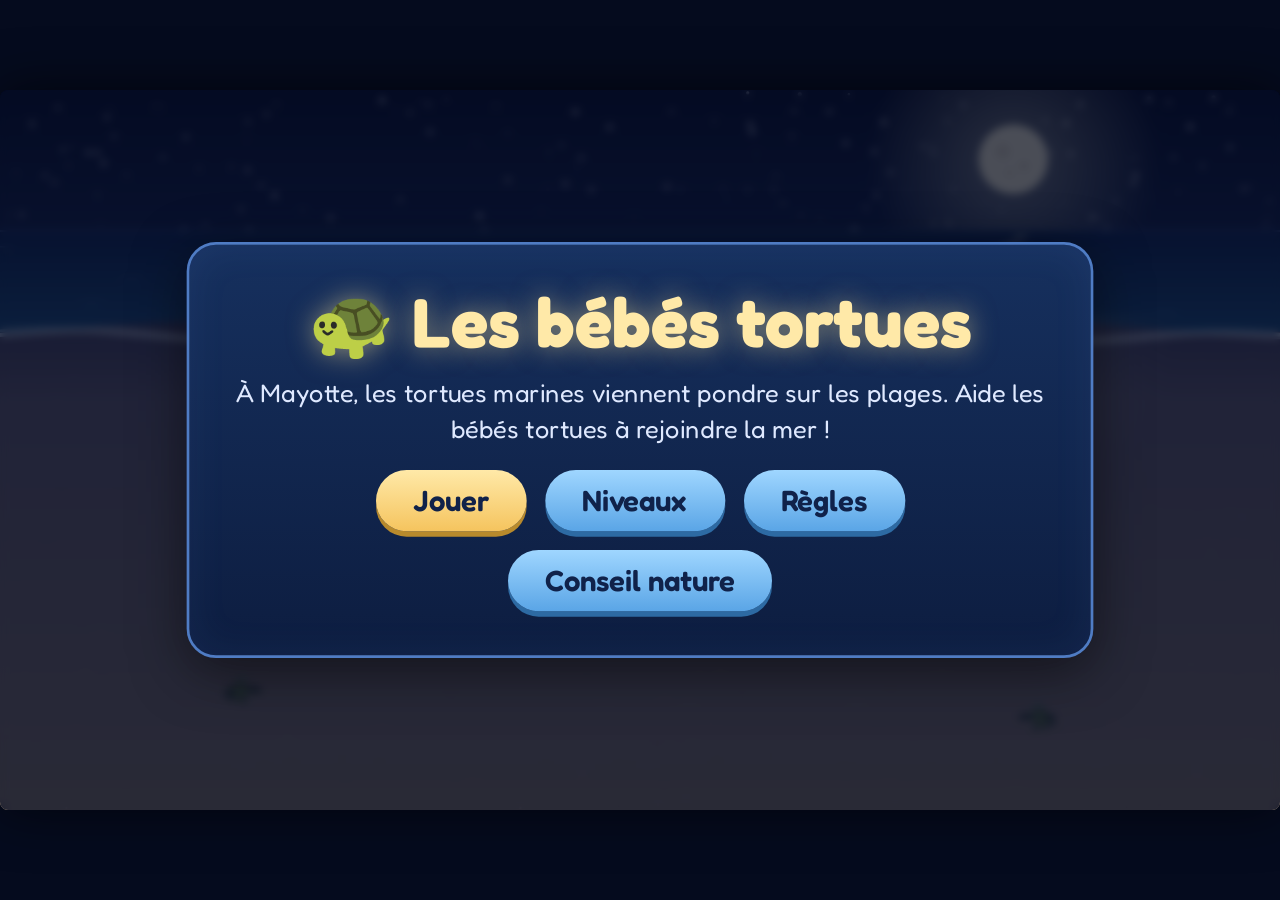
==== jeux/games/bebes-tortues/index.html @ 5a9d1054 "4 nouveaux jeux de Mayotte : maki sauteur, bebes tortues, djarifa, ylang-ylang Co-Authored-By: Claud" ====
<!DOCTYPE html>
<html lang="fr">
<head>
<meta charset="UTF-8">
<meta name="viewport" content="width=device-width, initial-scale=1, maximum-scale=1, user-scalable=no">
<title>Les bébés tortues</title>
<link rel="preconnect" href="https://fonts.googleapis.com">
<link rel="preconnect" href="https://fonts.gstatic.com" crossorigin>
<link href="https://fonts.googleapis.com/css2?family=Fredoka:wght@400;500;600;700&display=swap" rel="stylesheet">
<style>
  * { box-sizing: border-box; margin: 0; padding: 0; }
  html, body { width: 100%; height: 100%; overflow: hidden; background: #050b1e; font-family: 'Fredoka', sans-serif; color: #fff;
    touch-action: none; user-select: none; -webkit-user-select: none; -webkit-tap-highlight-color: transparent; }
  /* La scène fait toujours 960x540 "virtuels", on la met à l'échelle avec transform */
  #stage { position: absolute; left: 50%; top: 50%; width: 960px; height: 540px; transform-origin: 0 0; overflow: hidden;
    border-radius: 6px; box-shadow: 0 0 40px rgba(0,0,0,.6); }
  canvas { position: absolute; left: 0; top: 0; width: 960px; height: 540px; display: block; cursor: crosshair; }
  .overlay { position: absolute; inset: 0; display: none; align-items: center; justify-content: center;
    background: rgba(5,12,35,.72); backdrop-filter: blur(3px); z-index: 10; }
  .overlay.show { display: flex; }
  .panel { background: linear-gradient(180deg, #16305e, #0d1d40); border: 2px solid #4f7cc4; border-radius: 22px; padding: 26px 34px;
    max-width: 680px; text-align: center; box-shadow: 0 10px 40px rgba(0,0,0,.5), inset 0 0 30px rgba(120,170,255,.08); }
  h1 { font-size: 52px; font-weight: 700; color: #ffe9a8; text-shadow: 0 0 20px rgba(255,230,150,.5); margin-bottom: 6px; }
  h2 { font-size: 34px; font-weight: 600; color: #ffe9a8; margin-bottom: 12px; }
  p { font-size: 19px; line-height: 1.4; margin: 8px 0; color: #dfe9ff; }
  .btn { font-family: inherit; font-size: 22px; font-weight: 600; color: #10224a; background: linear-gradient(180deg, #ffe9a8, #f5c45e);
    border: none; border-radius: 40px; padding: 10px 28px; margin: 7px; cursor: pointer; box-shadow: 0 4px 0 #b88a2c; transition: transform .1s; }
  .btn:hover { transform: translateY(-2px); }
  .btn:active { transform: translateY(2px); box-shadow: 0 2px 0 #b88a2c; }
  .btn.sec { background: linear-gradient(180deg, #9fd6ff, #5aa5e6); box-shadow: 0 4px 0 #2d6aa3; }
  .row { display: flex; flex-wrap: wrap; justify-content: center; margin-top: 10px; }
  .grid { display: grid; grid-template-columns: repeat(3, 150px); gap: 14px; justify-content: center; margin: 14px 0; }
  .lvl { font-family: inherit; background: #23467f; border: 2px solid #5f8fd8; border-radius: 16px; color: #fff; padding: 12px 6px; cursor: pointer; font-size: 18px; }
  .lvl b { display: block; font-size: 30px; color: #ffe9a8; }
  .lvl .st { font-size: 20px; color: #ffd34d; letter-spacing: 2px; }
  .lvl.locked { opacity: .45; cursor: not-allowed; }
  ul.rules { text-align: left; font-size: 18px; line-height: 1.45; margin: 8px 0 8px 20px; color: #dfe9ff; }
  .stars { font-size: 52px; color: #ffd34d; letter-spacing: 8px; text-shadow: 0 0 14px rgba(255,210,80,.6); }
  .stars .off { color: #3b4c72; text-shadow: none; }
  #hudBtns { position: absolute; right: 10px; top: 8px; z-index: 5; display: none; }
  #hudBtns button { font-family: inherit; font-size: 20px; width: 42px; height: 42px; border-radius: 50%; border: 2px solid #6d95d6;
    background: rgba(15,30,65,.75); color: #fff; cursor: pointer; margin-left: 6px; }
  .tip { background: rgba(255,233,168,.12); border: 1px dashed #ffe9a8; border-radius: 14px; padding: 10px 14px; margin-top: 12px; }
</style>
</head>
<body>
<div id="stage">
  <canvas id="game"></canvas>
  <div id="hudBtns"><button id="bMute" title="Son (M)">🔊</button><button id="bPause" title="Pause (Échap)">⏸</button></div>

  <!-- Menu principal -->
  <div class="overlay show" id="ovMenu"><div class="panel">
    <h1>🐢 Les bébés tortues</h1>
    <p>À Mayotte, les tortues marines viennent pondre sur les plages. Aide les bébés tortues à rejoindre la mer !</p>
    <div class="row">
      <button class="btn" id="mPlay">Jouer</button>
      <button class="btn sec" id="mLevels">Niveaux</button>
      <button class="btn sec" id="mRules">Règles</button>
      <button class="btn sec" id="mTip">Conseil nature</button>
    </div>
  </div></div>

  <!-- Choix des niveaux -->
  <div class="overlay" id="ovLevels"><div class="panel">
    <h2>Niveaux</h2>
    <div class="grid" id="lvlGrid"></div>
    <button class="btn sec" data-back>Retour</button>
  </div></div>

  <!-- Règles -->
  <div class="overlay" id="ovRules"><div class="panel">
    <h2>Règles</h2>
    <ul class="rules">
      <li>La nuit, les bébés tortues sortent du sable et filent vers la mer éclairée par la lune.</li>
      <li>🦀 <b>Touche les crabes</b> et 🐦 <b>les oiseaux</b> (ou leur ombre) pour les faire fuir.</li>
      <li>💡 <b>Éteins les lampadaires</b> : la lumière perd les bébés tortues !</li>
      <li>🪵 <b>Touche les bois flottés</b> pour les rouler hors du chemin.</li>
      <li>🕳️ <b>Touche un trou</b> pour le reboucher et libérer les tortues coincées.</li>
      <li>🔦 <b>Maintiens appuyé</b> ailleurs : ta lueur guide les tortues égarées.</li>
      <li>Sauve assez de bébés pour réussir. Plus tu en sauves, plus tu gagnes d'étoiles ⭐.</li>
    </ul>
    <p style="font-size:16px">Clavier : Échap / P = pause, M = son.</p>
    <button class="btn sec" data-back>Retour</button>
  </div></div>

  <!-- Conseil nature -->
  <div class="overlay" id="ovTip"><div class="panel">
    <h2>🌙 Conseil nature</h2>
    <p style="font-size:22px">Sur la plage la nuit : pas de lumière, on garde ses distances avec les tortues.</p>
    <p>Les lumières artificielles peuvent désorienter les bébés tortues qui cherchent la mer.</p>
    <button class="btn sec" data-back>Retour</button>
  </div></div>

  <!-- Pause -->
  <div class="overlay" id="ovPause"><div class="panel">
    <h2>Pause</h2>
    <div class="row">
      <button class="btn" id="pResume">Reprendre</button>
      <button class="btn sec" id="pRestart">Recommencer</button>
      <button class="btn sec" id="pMenu">Menu</button>
    </div>
  </div></div>

  <!-- Fin de niveau -->
  <div class="overlay" id="ovResult"><div class="panel">
    <h2 id="rTitle">Bravo !</h2>
    <div class="stars" id="rStars"></div>
    <p id="rText"></p>
    <div class="tip"><p style="margin:0">🌙 Sur la plage la nuit : pas de lumière, on garde ses distances avec les tortues.</p></div>
    <div class="row">
      <button class="btn" id="rNext">Niveau suivant</button>
      <button class="btn sec" id="rRetry">Rejouer</button>
      <button class="btn sec" id="rMenu">Menu</button>
    </div>
  </div></div>
</div>

<script>
// =====================================================================
//  LES BÉBÉS TORTUES — jeu en un seul fichier
//  Monde virtuel : 960 x 540. La mer est en haut, la plage en bas.
// =====================================================================
const W = 960, H = 540;
const SEA_BASE = 175;      // ligne du rivage (y) par défaut
const ROAD_Y = 522;        // la route en bas de l'écran

// ---------- Les 6 niveaux ----------
// nests : nids {x, y, waves:[temps d'éclosion], per: bébés par vague}
// goal : % minimum à sauver ; s2/s3 : % pour 2 et 3 étoiles
const LEVELS = [
  { name: "Première nuit", goal: 85, s2: 92, s3: 100,
    nests: [{x: 380, y: 430, waves: [1], per: 6}, {x: 580, y: 440, waves: [6], per: 6}],
    crabEvery: 3.5, birdEvery: 0, logs: [], holes: [], lights: [], relight: 0, tide: 0 },
  { name: "Bois flotté", goal: 85, s2: 92, s3: 100,
    nests: [{x: 300, y: 440, waves: [1, 12], per: 5}, {x: 660, y: 430, waves: [5], per: 6}],
    crabEvery: 6, birdEvery: 0, logs: [{x: 310, y: 300, r: 34}, {x: 640, y: 280, r: 34}], holes: [], lights: [], relight: 0, tide: 0 },
  { name: "Les oiseaux", goal: 60, s2: 80, s3: 95,
    nests: [{x: 240, y: 445, waves: [1, 11], per: 5}, {x: 480, y: 455, waves: [4], per: 7}, {x: 720, y: 440, waves: [8], per: 5}],
    crabEvery: 6, birdEvery: 8, logs: [{x: 480, y: 300, r: 32}], holes: [{x: 250, y: 320}, {x: 720, y: 330}], lights: [], relight: 0, tide: 0 },
  { name: "La route éclairée", goal: 60, s2: 80, s3: 95,
    nests: [{x: 260, y: 420, waves: [2, 13], per: 6}, {x: 640, y: 425, waves: [5, 16], per: 6}],
    crabEvery: 6, birdEvery: 10, logs: [{x: 450, y: 290, r: 32}], holes: [{x: 640, y: 310}],
    lights: [{x: 160}, {x: 480}, {x: 800}], relight: 0, tide: 0 },
  { name: "Nuit agitée", goal: 65, s2: 80, s3: 95,
    nests: [{x: 200, y: 440, waves: [1, 12], per: 5}, {x: 470, y: 430, waves: [4, 16], per: 6}, {x: 760, y: 440, waves: [8, 19], per: 5}],
    crabEvery: 4.2, birdEvery: 7, logs: [{x: 320, y: 300, r: 32}, {x: 640, y: 290, r: 34}], holes: [{x: 200, y: 320}, {x: 480, y: 340}, {x: 780, y: 310}],
    lights: [{x: 120}, {x: 480}, {x: 840}], relight: 9, tide: 0 },
  { name: "Grande marée", goal: 70, s2: 85, s3: 97,
    nests: [{x: 170, y: 445, waves: [1, 13], per: 6}, {x: 400, y: 435, waves: [4, 17], per: 6}, {x: 620, y: 445, waves: [7, 20], per: 6}, {x: 820, y: 430, waves: [10], per: 6}],
    crabEvery: 3.6, birdEvery: 6, logs: [{x: 280, y: 300, r: 32}, {x: 520, y: 285, r: 34}, {x: 760, y: 300, r: 32}],
    holes: [{x: 170, y: 330}, {x: 400, y: 320}, {x: 640, y: 335}, {x: 860, y: 320}],
    lights: [{x: 100}, {x: 360}, {x: 600}, {x: 860}], relight: 7, tide: 28 }
];

// ---------- Sauvegarde (localStorage) ----------
const SAVE_KEY = "tortues-mer-v1";
let save = { unlocked: 1, levels: {}, muted: false };
function loadSave() {
  try {
    const raw = localStorage.getItem(SAVE_KEY);
    if (raw) { const s = JSON.parse(raw); save = Object.assign(save, s); if (!save.levels) save.levels = {}; }
  } catch (e) { /* stockage indisponible : tant pis */ }
}
function writeSave() { try { localStorage.setItem(SAVE_KEY, JSON.stringify(save)); } catch (e) {} }
loadSave();

// ---------- Canvas et mise à l'échelle ----------
const stage = document.getElementById("stage");
const canvas = document.getElementById("game");
const ctx = canvas.getContext("2d");
let S = 1, DPR = 1;
function resize() {
  DPR = Math.min(window.devicePixelRatio || 1, 2);
  S = Math.min(window.innerWidth / W, window.innerHeight / H);
  stage.style.transform = `scale(${S}) translate(-50%, -50%)`;
  stage.style.transform = "none";
  stage.style.left = ((window.innerWidth - W * S) / 2) + "px";
  stage.style.top = ((window.innerHeight - H * S) / 2) + "px";
  stage.style.transform = `scale(${S})`;
  canvas.width = Math.round(W * S * DPR);
  canvas.height = Math.round(H * S * DPR);
  ctx.setTransform(S * DPR, 0, 0, S * DPR, 0, 0);
}
window.addEventListener("resize", resize);
resize();

// ---------- Petits outils ----------
const rand = (a, b) => a + Math.random() * (b - a);
const dist = (a, b, c, d) => Math.hypot(a - c, b - d);
const clamp = (v, a, b) => Math.max(a, Math.min(b, v));

// Décor fixe : étoiles et grains de sable (calculés une seule fois)
const STARS = [];
for (let i = 0; i < 140; i++) STARS.push({ x: rand(0, W), y: rand(0, 105), r: rand(0.5, 1.8), p: rand(0, 6.28) });
const GRAINS = [];
for (let i = 0; i < 420; i++) GRAINS.push({ x: rand(0, W), y: rand(SEA_BASE - 10, H), r: rand(0.6, 1.6), c: Math.random() < 0.5 ? "rgba(255,240,210,.18)" : "rgba(60,50,40,.22)" });

// ---------- Son (WebAudio, tout est synthétisé) ----------
let AC = null, master = null, waveGain = null;
function initAudio() {
  if (AC) { if (AC.state === "suspended") AC.resume(); return; }
  try {
    AC = new (window.AudioContext || window.webkitAudioContext)();
    master = AC.createGain(); master.gain.value = save.muted ? 0 : 0.6; master.connect(AC.destination);
    // Bruit des vagues : bruit blanc filtré, volume qui ondule
    const buf = AC.createBuffer(1, AC.sampleRate * 2, AC.sampleRate);
    const d = buf.getChannelData(0);
    for (let i = 0; i < d.length; i++) d[i] = Math.random() * 2 - 1;
    const src = AC.createBufferSource(); src.buffer = buf; src.loop = true;
    const lp = AC.createBiquadFilter(); lp.type = "lowpass"; lp.frequency.value = 500;
    waveGain = AC.createGain(); waveGain.gain.value = 0.05;
    src.connect(lp); lp.connect(waveGain); waveGain.connect(master); src.start();
  } catch (e) { AC = null; }
}
function tone(freq, dur, type = "sine", vol = 0.2, slide = 0) {
  if (!AC || save.muted) return;
  const t = AC.currentTime;
  const o = AC.createOscillator(), g = AC.createGain();
  o.type = type; o.frequency.setValueAtTime(freq, t);
  if (slide) o.frequency.exponentialRampToValueAtTime(Math.max(30, freq + slide), t + dur);
  g.gain.setValueAtTime(vol, t); g.gain.exponentialRampToValueAtTime(0.001, t + dur);
  o.connect(g); g.connect(master); o.start(t); o.stop(t + dur + 0.02);
}
const SFX = {
  pop() { tone(520, 0.12, "sine", 0.18, 300); },
  splash() { tone(900, 0.18, "triangle", 0.12, -500); setTimeout(() => tone(1200, 0.1, "sine", 0.08, 200), 60); },
  scare() { tone(300, 0.15, "square", 0.08, 400); tone(180, 0.2, "sawtooth", 0.05, -80); },
  lost() { tone(330, 0.3, "sine", 0.12, -180); },
  click() { tone(700, 0.06, "square", 0.06); },
  fill() { tone(200, 0.2, "triangle", 0.15, 120); },
  roll() { tone(120, 0.3, "sawtooth", 0.07, -40); },
  win() { [523, 659, 784, 1046].forEach((f, i) => setTimeout(() => tone(f, 0.3, "triangle", 0.15), i * 130)); },
  fail() { [392, 330, 262].forEach((f, i) => setTimeout(() => tone(f, 0.35, "sine", 0.14), i * 180)); }
};
function setMuted(m) {
  save.muted = m; writeSave();
  if (master) master.gain.value = m ? 0 : 0.6;
  document.getElementById("bMute").textContent = m ? "🔇" : "🔊";
}

// ---------- État du jeu ----------
const state = {
  screen: "menu",   // "menu" | "play" | "pause" | "result"
  level: 0, time: 0, def: null,
  babies: [], preds: [], nests: [], logs: [], holes: [], lights: [], parts: [], tracks: [], popups: [],
  total: 0, spawned: 0, saved: 0, lost: 0,
  lamp: { on: false, x: 0, y: 0 },
  seaY: SEA_BASE, nextCrab: 0, nextBird: 0, endTimer: 0, shake: 0, stars: 0
};

// ---------- Démarrer un niveau ----------
function startLevel(i) {
  i = clamp(i | 0, 0, LEVELS.length - 1);
  const L = LEVELS[i];
  state.level = i; state.def = L; state.time = 0;
  state.babies = []; state.preds = []; state.parts = []; state.tracks = []; state.popups = [];
  state.saved = 0; state.lost = 0; state.spawned = 0; state.endTimer = 0; state.shake = 0;
  state.nests = L.nests.map(n => ({ x: n.x, y: n.y, waves: n.waves.slice(), per: n.per, queue: 0, cd: 0, glow: 0 }));
  state.total = L.nests.reduce((s, n) => s + n.waves.length * n.per, 0);
  state.logs = L.logs.map(l => ({ x: l.x, y: l.y, r: l.r, vx: 0, rolling: false, rot: 0 }));
  state.holes = L.holes.map(h => ({ x: h.x, y: h.y, r: 20, filled: false, fill: 0 }));
  state.lights = L.lights.map(l => ({ x: l.x, y: ROAD_Y - 6, on: true, off: 0 }));
  state.nextCrab = L.crabEvery ? 4 : Infinity;
  state.nextBird = L.birdEvery ? 7 : Infinity;
  state.lamp.on = false;
  state.screen = "play";
  hideAll();                       // cache toutes les fenêtres (dont le résultat)
  document.getElementById("hudBtns").style.display = "block";
}

// ---------- Création des bébés tortues ----------
function spawnBaby(n) {
  state.babies.push({
    x: n.x + rand(-10, 10), y: n.y + rand(-6, 6), a: -Math.PI / 2 + rand(-0.6, 0.6),
    sp: rand(30, 38), flip: rand(0, 6.28), wob: rand(0, 6.28), stuck: 0, hole: null, carried: false, tr: 0
  });
  state.spawned++;
  burst(n.x, n.y, "#e8d3a6", 8, 60);
  SFX.pop();
}

// ---------- Particules et petits textes ----------
function burst(x, y, col, n, sp) {
  for (let i = 0; i < n; i++) {
    const a = rand(0, 6.28), v = rand(sp * 0.3, sp);
    state.parts.push({ x, y, vx: Math.cos(a) * v, vy: Math.sin(a) * v - 20, life: rand(0.4, 0.9), max: 0.9, col, r: rand(1.5, 3.5) });
  }
}
function popup(x, y, txt, col) { state.popups.push({ x, y, txt, col, life: 1.2 }); }

function loseBaby(b, why) {
  b.dead = true; state.lost++;
  popup(b.x, b.y - 16, why, "#ff9a9a");
  SFX.lost();
}

// ---------- Prédateurs ----------
function spawnCrab() {
  const left = Math.random() < 0.5;
  state.preds.push({ kind: "crab", x: left ? -30 : W + 30, y: rand(SEA_BASE + 70, 470), mode: "hunt", sp: rand(78, 96) + state.level * 5, t: 0, target: null, prey: null });
}
function spawnBird() {
  const alive = state.babies.filter(b => !b.dead && !b.carried && b.y > state.seaY + 30);
  if (!alive.length) return;
  const b = alive[(Math.random() * alive.length) | 0];
  // L'oiseau vise l'endroit où sera la tortue (un peu devant elle)
  const tx = b.x + Math.cos(b.a) * 25, ty = b.y + Math.sin(b.a) * 25;
  const fromLeft = Math.random() < 0.5;
  state.preds.push({ kind: "bird", tx, ty, sx: fromLeft ? -60 : W + 60, sy: -40, x: -100, y: -100, mode: "warn", t: 0, warn: 1.6 - Math.min(0.5, state.level * 0.08) });
}
function scarePred(p) {
  if (p.mode === "flee") return;
  if (p.prey) { p.prey.carried = false; p.prey = null; }   // il lâche la tortue !
  p.mode = "flee"; p.t = 0;
  const px = p.kind === "bird" && p.mode === "warn" ? p.tx : p.x;
  burst(p.x, p.y, "#ffffff", 12, 120);
  popup(p.x, p.y - 20, "Ouste !", "#ffe9a8");
  SFX.scare(); state.shake = 4;
}

// ---------- Boucle de simulation (appelée 60 fois par seconde) ----------
function tick(dt) {
  if (state.screen !== "play") { animateIdle(dt); return; }
  const L = state.def;
  state.time += dt;
  const T = state.time;
  // Marée : le rivage avance et recule doucement
  state.seaY = SEA_BASE + (L.tide ? Math.sin(T * 0.35) * L.tide : 0) + Math.sin(T * 1.3) * 3;
  if (waveGain && AC) waveGain.gain.value = 0.04 + 0.03 * (Math.sin(T * 0.8) + 1);

  // Nids : éclosions par vagues
  for (const n of state.nests) {
    while (n.waves.length && T >= n.waves[0]) { n.waves.shift(); n.queue += n.per; n.glow = 1; }
    n.glow = Math.max(0, n.glow - dt * 0.5);
    if (n.queue > 0) { n.cd -= dt; if (n.cd <= 0) { spawnBaby(n); n.queue--; n.cd = 0.35; } }
  }

  // Lampadaires qui se rallument (niveaux difficiles)
  for (const l of state.lights) {
    if (!l.on && L.relight) { l.off += dt; if (l.off > L.relight) { l.on = true; l.off = 0; SFX.click(); } }
  }

  // Apparition des prédateurs (seulement tant qu'il reste des tortues)
  const remaining = state.total - state.saved - state.lost;
  if (remaining > 0) {
    if (T > state.nextCrab) { spawnCrab(); state.nextCrab = T + L.crabEvery * rand(0.7, 1.3); }
    if (T > state.nextBird) { spawnBird(); state.nextBird = T + L.birdEvery * rand(0.7, 1.3); }
  }

  updateBabies(dt);
  updatePreds(dt);

  // Bois flottés qui roulent
  for (const g of state.logs) if (g.rolling) { g.x += g.vx * dt; g.rot += g.vx * dt / g.r; }
  state.logs = state.logs.filter(g => g.x > -80 && g.x < W + 80);
  for (const h of state.holes) if (h.filled) h.fill = Math.min(1, h.fill + dt * 3);

  // Particules
  for (const p of state.parts) { p.x += p.vx * dt; p.y += p.vy * dt; p.vy += 120 * dt; p.vx *= 0.97; p.life -= dt; }
  state.parts = state.parts.filter(p => p.life > 0);
  for (const p of state.popups) { p.y -= 25 * dt; p.life -= dt; }
  state.popups = state.popups.filter(p => p.life > 0);
  for (const t of state.tracks) t.life -= dt * 0.12;
  state.tracks = state.tracks.filter(t => t.life > 0);
  state.shake = Math.max(0, state.shake - dt * 20);

  // Fin du niveau : tout le monde est sauvé ou perdu
  if (state.spawned >= state.total && state.saved + state.lost >= state.total) {
    state.endTimer += dt;
    if (state.endTimer > 1.2) finishLevel();
  }
}

function updateBabies(dt) {
  const lamp = state.lamp;
  for (const b of state.babies) {
    if (b.dead || b.carried) continue;
    b.flip += dt * 12; b.wob += dt * 1.7;

    // Coincée dans un trou ?
    if (b.hole) {
      if (b.hole.filled) { b.hole = null; b.y -= 6; popup(b.x, b.y - 14, "Libre !", "#a8ffb8"); }
      else { b.stuck += dt; if (b.stuck > 9) loseBaby(b, "Coincée..."); continue; }
    }

    // 1) Direction naturelle : vers la mer (en haut) avec un petit zigzag
    let tx = Math.cos(-Math.PI / 2 + Math.sin(b.wob) * 0.35), ty = Math.sin(-Math.PI / 2 + Math.sin(b.wob) * 0.35);
    // 2) Les lampadaires allumés attirent (c'est le piège !)
    for (const l of state.lights) {
      if (!l.on) continue;
      const d = dist(b.x, b.y, l.x, l.y);
      if (d < 330) {
        const k = (1 - d / 330) * 3.2;
        tx += (l.x - b.x) / d * k; ty += (l.y - b.y) / d * k;
      }
    }
    // 3) La lueur du joueur guide fortement les tortues proches
    if (lamp.on) {
      const d = dist(b.x, b.y, lamp.x, lamp.y);
      if (d < 140 && d > 4) { const k = 4.5; tx += (lamp.x - b.x) / d * k; ty += (lamp.y - b.y) / d * k; }
    }
    // On tourne doucement vers la direction voulue
    const want = Math.atan2(ty, tx);
    let diff = want - b.a;
    while (diff > Math.PI) diff -= Math.PI * 2;
    while (diff < -Math.PI) diff += Math.PI * 2;
    b.a += clamp(diff, -4 * dt, 4 * dt);
    const step = b.sp * (0.75 + 0.25 * Math.abs(Math.sin(b.flip))) * dt;
    b.x += Math.cos(b.a) * step; b.y += Math.sin(b.a) * step;

    // Obstacles : bois flottés (on contourne en glissant)
    for (const g of state.logs) {
      if (g.rolling) continue;
      const d = dist(b.x, b.y, g.x, g.y), m = g.r + 7;
      if (d < m) {
        const nx = (b.x - g.x) / (d || 1), ny = (b.y - g.y) / (d || 1);
        b.x = g.x + nx * m; b.y = g.y + ny * m;
        // petit coup de pouce sur le côté pour ne pas rester bloquée
        const side = nx >= 0 ? 1 : -1;
        b.x += side * 25 * dt;
      }
    }
    // Trous
    for (const h of state.holes) {
      if (!h.filled && dist(b.x, b.y, h.x, h.y) < h.r - 4) { b.hole = h; b.stuck = 0; b.x = h.x + rand(-6, 6); b.y = h.y + rand(-4, 4); popup(h.x, h.y - 24, "Au secours !", "#ffd0a0"); }
    }
    b.x = clamp(b.x, 8, W - 8);

    // Traces dans le sable
    b.tr += dt;
    if (b.tr > 0.12) { b.tr = 0; state.tracks.push({ x: b.x, y: b.y, a: b.a, life: 1 }); if (state.tracks.length > 900) state.tracks.shift(); }

    // Arrivée à la mer = sauvée !
    if (b.y < state.seaY + 2) {
      b.dead = true; b.savedOk = true; state.saved++;
      burst(b.x, b.y, "#bfe6ff", 14, 90);
      popup(b.x, b.y - 10, "Sauvée !", "#a8ffef");
      SFX.splash();
    }
    // Arrivée sur la route = perdue
    else if (b.y > ROAD_Y - 4) loseBaby(b, "Perdue !");
  }
  state.babies = state.babies.filter(b => !b.dead || b.carried);
}

function updatePreds(dt) {
  for (const p of state.preds) {
    p.t += dt;
    if (p.kind === "crab") {
      if (p.mode === "hunt") {
        // Le crabe cherche la tortue la plus proche
        let best = null, bd = 1e9;
        for (const b of state.babies) {
          if (b.dead || b.carried || b.hole) continue;
          const d = dist(p.x, p.y, b.x, b.y);
          if (d < bd) { bd = d; best = b; }
        }
        if (best) {
          const d = bd || 1;
          p.x += (best.x - p.x) / d * p.sp * dt; p.y += (best.y - p.y) / d * p.sp * dt;
          if (d < 14) { best.carried = true; p.prey = best; p.mode = "leave"; }
        } else { p.mode = "flee"; }
      } else {
        // Il repart sur le côté (avec ou sans la tortue)
        const dir = p.x < W / 2 ? -1 : 1;
        p.x += dir * (p.mode === "flee" ? 260 : 50) * dt;
        if (p.prey) { p.prey.x = p.x + dir * 6; p.prey.y = p.y - 4; }
        if (p.x < -50 || p.x > W + 50) {
          if (p.prey) { const b = p.prey; b.carried = false; b.dead = true; state.lost++; SFX.lost(); }
          p.gone = true;
        }
      }
    } else { // oiseau
      if (p.mode === "warn") {
        if (p.t > p.warn) { p.mode = "dive"; p.t = 0; }
      } else if (p.mode === "dive") {
        const k = Math.min(1, p.t / 0.7);
        p.x = p.sx + (p.tx - p.sx) * k; p.y = p.sy + (p.ty - p.sy) * k * k;
        if (k >= 1) {
          // Attrape une tortue proche de la cible
          const b = state.babies.find(b => !b.dead && !b.carried && dist(b.x, b.y, p.tx, p.ty) < 26);
          if (b) { b.carried = true; p.prey = b; }
          p.mode = "leave"; p.t = 0;
        }
      } else {
        // repart vers le ciel
        const sp = p.mode === "flee" ? 420 : 220;
        const dir = p.sx < 0 ? 1 : -1;
        if (p.mode === "flee" && p.x < -50) { p.x = p.tx; p.y = p.ty; }  // fuite pendant l'alerte
        p.x += dir * sp * 0.6 * dt; p.y -= sp * dt;
        if (p.prey) { p.prey.x = p.x; p.prey.y = p.y + 14; }
        if (p.y < -60) {
          if (p.prey) { const b = p.prey; b.carried = false; b.dead = true; state.lost++; SFX.lost(); }
          p.gone = true;
        }
      }
    }
  }
  state.preds = state.preds.filter(p => !p.gone);
  // Une tortue lâchée par un prédateur effrayé retombe et repart
  for (const b of state.babies) if (!b.carried && b.dead && !b.savedOk && b.dropped) b.dead = false;
}

// Animation douce derrière le menu
function animateIdle(dt) {
  state.time += state.screen === "pause" ? 0 : dt;
  if (state.screen === "menu") state.seaY = SEA_BASE + Math.sin(state.time * 1.3) * 3;
}

// ---------- Fin de niveau ----------
function finishLevel() {
  const L = state.def;
  const pct = state.total ? Math.round(state.saved / state.total * 100) : 0;
  const win = pct >= L.goal;
  const stars = !win ? 0 : pct >= L.s3 ? 3 : pct >= L.s2 ? 2 : 1;
  state.stars = stars;
  state.screen = "result";
  state.lamp.on = false;
  if (win) {
    const key = String(state.level);
    const old = (save.levels[key] && save.levels[key].stars) || 0;
    save.levels[key] = { stars: Math.max(old, stars) };
    save.unlocked = Math.max(save.unlocked, Math.min(LEVELS.length, state.level + 2));
    writeSave(); SFX.win();
  } else SFX.fail();
  document.getElementById("rTitle").textContent = win ? (state.level === LEVELS.length - 1 ? "Toutes les nuits réussies ! 🎉" : "Bravo !") : "Pas assez de tortues sauvées...";
  document.getElementById("rStars").innerHTML = [1, 2, 3].map(s => `<span class="${s <= stars ? "" : "off"}">★</span>`).join("");
  document.getElementById("rText").textContent = `${state.saved} bébés tortues sur ${state.total} ont rejoint la mer (${pct} %). Objectif : ${L.goal} %.`;
  document.getElementById("rNext").style.display = win && state.level < LEVELS.length - 1 ? "" : "none";
  show("ovResult");
}

// ---------- Interactions (souris + tactile) ----------
function toWorld(e) {
  const r = canvas.getBoundingClientRect();
  return { x: (e.clientX - r.left) / r.width * W, y: (e.clientY - r.top) / r.height * H };
}
canvas.addEventListener("pointerdown", e => {
  initAudio();
  if (state.screen !== "play") return;
  e.preventDefault();
  try { canvas.setPointerCapture(e.pointerId); } catch (_) {}
  const { x, y } = toWorld(e);
  // 1) Prédateurs (zone de touche généreuse)
  for (const p of state.preds) {
    if (p.mode === "flee") continue;
    let hx = p.x, hy = p.y;
    if (p.kind === "bird" && p.mode === "warn") { hx = p.tx; hy = p.ty; }
    if (dist(x, y, hx, hy) < 42) { scarePred(p); return; }
  }
  // 2) Lampadaires
  for (const l of state.lights) {
    if (l.on && Math.abs(x - l.x) < 30 && y > l.y - 70 && y < H) { l.on = false; l.off = 0; SFX.click(); burst(l.x, l.y - 52, "#ffe28a", 10, 70); popup(l.x, l.y - 80, "Éteint !", "#ffe9a8"); return; }
  }
  // 3) Trous
  for (const h of state.holes) {
    if (!h.filled && dist(x, y, h.x, h.y) < 34) { h.filled = true; SFX.fill(); burst(h.x, h.y, "#e8d3a6", 16, 80); return; }
  }
  // 4) Bois flottés
  for (const g of state.logs) {
    if (!g.rolling && dist(x, y, g.x, g.y) < g.r + 14) { g.rolling = true; g.vx = (x < g.x ? 1 : -1) * 220; SFX.roll(); burst(g.x, g.y + g.r * 0.4, "#e8d3a6", 10, 60); return; }
  }
  // 5) Sinon : la lueur guide
  state.lamp.on = true; state.lamp.x = x; state.lamp.y = y;
});
canvas.addEventListener("pointermove", e => {
  if (!state.lamp.on) return;
  const { x, y } = toWorld(e); state.lamp.x = x; state.lamp.y = y;
});
const lampOff = () => { state.lamp.on = false; };
canvas.addEventListener("pointerup", lampOff);
canvas.addEventListener("pointercancel", lampOff);

// Correctif : quand un prédateur est effrayé, sa proie redevient libre
const _scare = scarePred;

window.addEventListener("keydown", e => {
  if (e.key === "Escape" || e.key === "p" || e.key === "P") togglePause();
  if (e.key === "m" || e.key === "M") { initAudio(); setMuted(!save.muted); }
});

// ---------- Fenêtres (overlays) ----------
const OVS = ["ovMenu", "ovLevels", "ovRules", "ovTip", "ovPause", "ovResult"];
function hideAll() { OVS.forEach(id => document.getElementById(id).classList.remove("show")); }
function show(id) { hideAll(); document.getElementById(id).classList.add("show"); }
let backTo = "ovMenu";
function goMenu() { state.screen = "menu"; state.lamp.on = false; document.getElementById("hudBtns").style.display = "none"; show("ovMenu"); }
function togglePause() {
  if (state.screen === "play") { state.screen = "pause"; state.lamp.on = false; show("ovPause"); }
  else if (state.screen === "pause") { state.screen = "play"; hideAll(); }
}
function buildLevels() {
  const g = document.getElementById("lvlGrid"); g.innerHTML = "";
  LEVELS.forEach((L, i) => {
    const locked = i + 1 > save.unlocked;
    const st = (save.levels[i] && save.levels[i].stars) || 0;
    const b = document.createElement("button");
    b.className = "lvl" + (locked ? " locked" : "");
    b.innerHTML = `<b>${locked ? "🔒" : i + 1}</b>${L.name}<div class="st">${"★".repeat(st)}${"☆".repeat(3 - st)}</div>`;
    if (!locked) b.onclick = () => { initAudio(); SFX.click(); startLevel(i); };
    g.appendChild(b);
  });
}
const $ = id => document.getElementById(id);
$("mPlay").onclick = () => { initAudio(); SFX.click(); startLevel(Math.min(save.unlocked, LEVELS.length) - 1); };
$("mLevels").onclick = () => { initAudio(); SFX.click(); buildLevels(); show("ovLevels"); };
$("mRules").onclick = () => { initAudio(); SFX.click(); show("ovRules"); };
$("mTip").onclick = () => { initAudio(); SFX.click(); show("ovTip"); };
document.querySelectorAll("[data-back]").forEach(b => b.onclick = () => { SFX.click(); show("ovMenu"); });
$("pResume").onclick = () => togglePause();
$("pRestart").onclick = () => startLevel(state.level);
$("pMenu").onclick = goMenu;
$("rNext").onclick = () => startLevel(state.level + 1);
$("rRetry").onclick = () => startLevel(state.level);
$("rMenu").onclick = goMenu;
$("bPause").onclick = () => togglePause();
$("bMute").onclick = () => { initAudio(); setMuted(!save.muted); };
setMuted(save.muted);

// =====================================================================
//  DESSIN
// =====================================================================
function render() {
  const T = state.time;
  ctx.save();
  if (state.shake > 0) ctx.translate(rand(-state.shake, state.shake), rand(-state.shake, state.shake));
  drawSky(T);
  drawSea(T);
  drawSand(T);
  if (state.screen !== "menu") {
    drawTracks();
    drawHoles();
    drawNests(T);
    drawLogs();
    drawRoad(T);
    drawBirdShadows(T);
    for (const b of state.babies) drawBaby(b);
    drawPreds(T);
    drawLamp(T);
    drawParts();
    ctx.restore();
    drawHUD();
  } else {
    drawRoad(T);
    // Quelques bébés décoratifs sur le menu
    for (let i = 0; i < 5; i++) {
      const y = 480 - ((T * 25 + i * 70) % 300);
      drawBaby({ x: 180 + i * 150, y, a: -Math.PI / 2 + Math.sin(T + i) * 0.2, flip: T * 12 + i, hole: null });
    }
    ctx.restore();
  }
}

function drawSky(T) {
  const g = ctx.createLinearGradient(0, 0, 0, SEA_BASE);
  g.addColorStop(0, "#050b24"); g.addColorStop(1, "#1b2d5c");
  ctx.fillStyle = g; ctx.fillRect(0, 0, W, SEA_BASE + 40);
  for (const s of STARS) {
    ctx.globalAlpha = 0.45 + 0.55 * Math.abs(Math.sin(T * 0.8 + s.p));
    ctx.fillStyle = "#fff"; ctx.beginPath(); ctx.arc(s.x, s.y, s.r, 0, 6.28); ctx.fill();
  }
  ctx.globalAlpha = 1;
  // Lune et halo
  const mx = 760, my = 52;
  const halo = ctx.createRadialGradient(mx, my, 10, mx, my, 110);
  halo.addColorStop(0, "rgba(255,250,220,.45)"); halo.addColorStop(1, "rgba(255,250,220,0)");
  ctx.fillStyle = halo; ctx.fillRect(mx - 110, 0, 220, 170);
  ctx.fillStyle = "#fff8dc"; ctx.beginPath(); ctx.arc(mx, my, 26, 0, 6.28); ctx.fill();
  ctx.fillStyle = "rgba(200,190,160,.35)";
  [[-8, -6, 6], [8, 5, 4], [-3, 10, 3]].forEach(c => { ctx.beginPath(); ctx.arc(mx + c[0], my + c[1], c[2], 0, 6.28); ctx.fill(); });
}

function drawSea(T) {
  const top = 105, sy = state.seaY;
  const g = ctx.createLinearGradient(0, top, 0, sy);
  g.addColorStop(0, "#0d2350"); g.addColorStop(1, "#1d4f7e");
  ctx.fillStyle = g; ctx.fillRect(0, top, W, sy - top + 12);
  // horizon
  ctx.fillStyle = "rgba(160,190,255,.25)"; ctx.fillRect(0, top, W, 1.5);
  // Reflet de la lune : traits qui scintillent
  for (let i = 0; i < 22; i++) {
    const y = top + 4 + i * ((sy - top - 8) / 22);
    const w = (10 + i * 3.2) * (0.6 + 0.4 * Math.sin(T * 2 + i * 1.7));
    ctx.fillStyle = `rgba(255,248,210,${0.55 - i * 0.018})`;
    ctx.fillRect(760 - w / 2 + Math.sin(T * 1.5 + i) * 6, y, w, 2);
  }
  // petites vaguelettes
  ctx.strokeStyle = "rgba(170,210,255,.18)"; ctx.lineWidth = 1.2;
  for (let i = 0; i < 18; i++) {
    const x = (i * 97 + T * 12) % (W + 40) - 20, y = top + 14 + (i * 23) % (sy - top - 20);
    ctx.beginPath(); ctx.moveTo(x, y); ctx.quadraticCurveTo(x + 8, y - 3, x + 16, y); ctx.stroke();
  }
}

function drawSand(T) {
  const sy = state.seaY;
  // sable mouillé puis sable sec
  const g = ctx.createLinearGradient(0, sy, 0, H);
  g.addColorStop(0, "#4a4560"); g.addColorStop(0.15, "#6b6170"); g.addColorStop(1, "#8a7a6a");
  ctx.fillStyle = g;
  ctx.beginPath(); ctx.moveTo(0, H);
  for (let x = 0; x <= W; x += 20) ctx.lineTo(x, sy + Math.sin(x * 0.02 + T * 1.6) * 4);
  ctx.lineTo(W, H); ctx.closePath(); ctx.fill();
  for (const gr of GRAINS) { if (gr.y < sy + 6) continue; ctx.fillStyle = gr.c; ctx.fillRect(gr.x, gr.y, gr.r, gr.r); }
  // Écume animée (deux rubans)
  for (let k = 0; k < 2; k++) {
    const off = Math.sin(T * 1.2 + k * 2) * 6 + k * 7;
    ctx.strokeStyle = `rgba(235,248,255,${0.75 - k * 0.35})`; ctx.lineWidth = 3 - k;
    ctx.beginPath();
    for (let x = 0; x <= W; x += 10) {
      const y = sy + off + Math.sin(x * 0.03 + T * 2.2 + k) * 3 + Math.sin(x * 0.011 - T) * 2;
      x === 0 ? ctx.moveTo(x, y) : ctx.lineTo(x, y);
    }
    ctx.stroke();
  }
  // reflet lunaire sur le sable mouillé
  const rg = ctx.createRadialGradient(760, sy + 10, 5, 760, sy + 10, 120);
  rg.addColorStop(0, "rgba(255,248,210,.18)"); rg.addColorStop(1, "rgba(255,248,210,0)");
  ctx.fillStyle = rg; ctx.fillRect(640, sy - 10, 240, 120);
}

function drawTracks() {
  for (const t of state.tracks) {
    ctx.globalAlpha = t.life * 0.5; ctx.fillStyle = "#3d3445";
    const px = Math.cos(t.a + Math.PI / 2) * 4, py = Math.sin(t.a + Math.PI / 2) * 4;
    ctx.fillRect(t.x + px - 1, t.y + py - 1, 2.2, 2.2);
    ctx.fillRect(t.x - px - 1, t.y - py - 1, 2.2, 2.2);
  }
  ctx.globalAlpha = 1;
}

function drawHoles() {
  for (const h of state.holes) {
    const r = h.r * (1 - h.fill);
    if (r < 1) { ctx.fillStyle = "rgba(160,140,110,.35)"; ctx.beginPath(); ctx.ellipse(h.x, h.y, h.r, h.r * 0.5, 0, 0, 6.28); ctx.fill(); continue; }
    ctx.fillStyle = "#2a2230"; ctx.beginPath(); ctx.ellipse(h.x, h.y, r, r * 0.6, 0, 0, 6.28); ctx.fill();
    ctx.strokeStyle = "rgba(200,180,150,.5)"; ctx.lineWidth = 3; ctx.beginPath(); ctx.ellipse(h.x, h.y - 2, r + 2, r * 0.6 + 2, 0, Math.PI, 6.28); ctx.stroke();
  }
}

function drawNests(T) {
  for (const n of state.nests) {
    ctx.fillStyle = "#5e5262"; ctx.beginPath(); ctx.ellipse(n.x, n.y, 26, 11, 0, 0, 6.28); ctx.fill();
    ctx.fillStyle = "#9b8a7a"; ctx.beginPath(); ctx.ellipse(n.x, n.y - 3, 22, 8, 0, 0, 6.28); ctx.fill();
    // œufs visibles
    ctx.fillStyle = "#f3ece0";
    for (let i = 0; i < 3; i++) { ctx.beginPath(); ctx.arc(n.x - 8 + i * 8, n.y - 4 + (i % 2) * 2, 3.5, 0, 6.28); ctx.fill(); }
    if (n.waves.length && n.waves[0] - T < 2.5 && n.waves[0] > T) {
      // le nid tremble juste avant d'éclore
      ctx.strokeStyle = `rgba(255,233,168,${0.5 + 0.5 * Math.sin(T * 20)})`; ctx.lineWidth = 2;
      ctx.beginPath(); ctx.ellipse(n.x, n.y - 2, 30, 13, 0, 0, 6.28); ctx.stroke();
    }
    if (n.glow > 0) {
      ctx.strokeStyle = `rgba(255,233,168,${n.glow})`; ctx.lineWidth = 3;
      ctx.beginPath(); ctx.ellipse(n.x, n.y, 30 + (1 - n.glow) * 30, 13 + (1 - n.glow) * 12, 0, 0, 6.28); ctx.stroke();
    }
  }
}

function drawLogs() {
  for (const g of state.logs) {
    ctx.save(); ctx.translate(g.x, g.y);
    ctx.fillStyle = "rgba(0,0,0,.25)"; ctx.beginPath(); ctx.ellipse(4, 10, g.r + 10, 10, 0, 0, 6.28); ctx.fill();
    ctx.rotate(Math.sin(g.rot) * 0.15);
    ctx.fillStyle = "#7a5a40"; roundRect(-g.r - 10, -9, (g.r + 10) * 2, 18, 9); ctx.fill();
    ctx.strokeStyle = "#5a4030"; ctx.lineWidth = 1.5;
    for (let i = -1; i <= 1; i++) { ctx.beginPath(); ctx.moveTo(-g.r + 4 + Math.sin(g.rot + i) * 6, i * 4); ctx.lineTo(g.r - 6 + Math.sin(g.rot + i) * 6, i * 4); ctx.stroke(); }
    ctx.fillStyle = "#a58260"; ctx.beginPath(); ctx.ellipse(g.r + 8, 0, 4, 8, 0, 0, 6.28); ctx.fill();
    ctx.restore();
  }
}

function drawRoad(T) {
  if (!state.lights.length || state.screen === "menu") return;
  ctx.fillStyle = "#2b2b33"; ctx.fillRect(0, ROAD_Y, W, H - ROAD_Y);
  ctx.fillStyle = "#d9d9a0";
  for (let x = 0; x < W; x += 50) ctx.fillRect(x + 10, ROAD_Y + 8, 24, 2);
  for (const l of state.lights) {
    // halo jaune dangereux
    if (l.on) {
      const g = ctx.createRadialGradient(l.x, l.y - 56, 4, l.x, l.y - 56, 200);
      g.addColorStop(0, "rgba(255,210,110,.45)"); g.addColorStop(1, "rgba(255,210,110,0)");
      ctx.fillStyle = g; ctx.beginPath(); ctx.arc(l.x, l.y - 56, 200, 0, 6.28); ctx.fill();
    }
    ctx.fillStyle = "#555a66"; ctx.fillRect(l.x - 2.5, l.y - 56, 5, 60);
    ctx.fillStyle = l.on ? "#ffe9a0" : "#3a3f4a"; ctx.beginPath(); ctx.arc(l.x, l.y - 58, 8, 0, 6.28); ctx.fill();
    if (l.on) { ctx.fillStyle = "rgba(255,255,255,.8)"; ctx.font = "600 12px Fredoka"; ctx.textAlign = "center"; ctx.fillText("touche !", l.x, l.y - 74 + Math.sin(T * 4) * 2); }
  }
}

function drawBirdShadows(T) {
  for (const p of state.preds) {
    if (p.kind !== "bird" || (p.mode !== "warn" && p.mode !== "dive")) continue;
    const k = p.mode === "warn" ? p.t / p.warn : 1;
    ctx.fillStyle = `rgba(20,10,30,${0.25 + 0.3 * k})`;
    ctx.beginPath(); ctx.ellipse(p.tx, p.ty, 14 + 16 * k, 6 + 6 * k, 0, 0, 6.28); ctx.fill();
    ctx.strokeStyle = `rgba(255,120,120,${0.4 + 0.4 * Math.sin(T * 14)})`; ctx.lineWidth = 2;
    ctx.beginPath(); ctx.arc(p.tx, p.ty, 34, 0, 6.28); ctx.stroke();
  }
}

// Un bébé tortue tout mignon
function drawBaby(b) {
  ctx.save(); ctx.translate(b.x, b.y); ctx.rotate(b.a + Math.PI / 2);
  if (b.hole) ctx.scale(0.85, 0.85);
  const f = Math.sin(b.flip) * 0.6;
  ctx.fillStyle = "#2d3b2f";
  // nageoires avant (battent) et arrière
  [[-1, f], [1, -f]].forEach(([s, ang]) => {
    ctx.save(); ctx.translate(s * 5, -3); ctx.rotate(s * (0.5 + ang)); ctx.beginPath(); ctx.ellipse(s * 5, 0, 6, 2.4, 0, 0, 6.28); ctx.fill(); ctx.restore();
  });
  [[-1], [1]].forEach(([s]) => { ctx.beginPath(); ctx.ellipse(s * 4, 6, 2.5, 1.8, s * 0.6, 0, 6.28); ctx.fill(); });
  // tête
  ctx.fillStyle = "#3e5240"; ctx.beginPath(); ctx.arc(0, -9, 3.6, 0, 6.28); ctx.fill();
  ctx.fillStyle = "#fff"; ctx.beginPath(); ctx.arc(-1.5, -10, 1, 0, 6.28); ctx.arc(1.5, -10, 1, 0, 6.28); ctx.fill();
  // carapace
  ctx.fillStyle = "#4f5f3c"; ctx.beginPath(); ctx.ellipse(0, 0, 6, 7.5, 0, 0, 6.28); ctx.fill();
  ctx.strokeStyle = "#7c8a58"; ctx.lineWidth = 0.8;
  ctx.beginPath(); ctx.moveTo(0, -6); ctx.lineTo(0, 6); ctx.moveTo(-5, -1); ctx.lineTo(5, -1); ctx.moveTo(-4, 3.5); ctx.lineTo(4, 3.5); ctx.stroke();
  ctx.restore();
}

function drawPreds(T) {
  for (const p of state.preds) {
    if (p.kind === "crab") {
      ctx.save(); ctx.translate(p.x, p.y);
      const walk = Math.sin(T * 18 + p.x) * 2;
      ctx.strokeStyle = "#d8c8a8"; ctx.lineWidth = 2;
      for (let i = 0; i < 3; i++) for (const s of [-1, 1]) { ctx.beginPath(); ctx.moveTo(s * 8, -2 + i * 4); ctx.lineTo(s * 16, 2 + i * 4 + (i % 2 ? walk : -walk)); ctx.stroke(); }
      ctx.fillStyle = "#ece0c4"; ctx.beginPath(); ctx.ellipse(0, 2, 12, 8, 0, 0, 6.28); ctx.fill();
      // pinces
      for (const s of [-1, 1]) { ctx.beginPath(); ctx.arc(s * 13, -6 + walk * 0.5, 4.5, 0, 6.28); ctx.fill(); }
      // yeux sur tiges
      ctx.strokeStyle = "#ece0c4"; ctx.beginPath(); ctx.moveTo(-4, -4); ctx.lineTo(-5, -11); ctx.moveTo(4, -4); ctx.lineTo(5, -11); ctx.stroke();
      ctx.fillStyle = "#111"; ctx.beginPath(); ctx.arc(-5, -12, 2, 0, 6.28); ctx.arc(5, -12, 2, 0, 6.28); ctx.fill();
      if (p.mode === "flee") { ctx.fillStyle = "#fff"; ctx.font = "700 16px Fredoka"; ctx.textAlign = "center"; ctx.fillText("!!", 0, -18); }
      ctx.restore();
    } else if (p.mode !== "warn") {
      ctx.save(); ctx.translate(p.x, p.y);
      const wing = Math.sin(T * (p.mode === "dive" ? 6 : 16)) * 10;
      ctx.fillStyle = "#1a1626";
      ctx.beginPath(); ctx.moveTo(0, 0); ctx.quadraticCurveTo(-14, -8 - wing, -30, -wing); ctx.quadraticCurveTo(-14, -2, 0, 4);
      ctx.quadraticCurveTo(14, -2, 30, -wing); ctx.quadraticCurveTo(14, -8 - wing, 0, 0); ctx.fill();
      ctx.beginPath(); ctx.ellipse(0, 2, 5, 9, 0, 0, 6.28); ctx.fill();
      ctx.fillStyle = "#e0a040"; ctx.beginPath(); ctx.moveTo(-2, 10); ctx.lineTo(2, 10); ctx.lineTo(0, 15); ctx.fill();
      ctx.restore();
    }
  }
}

function drawLamp(T) {
  const l = state.lamp;
  if (!l.on) return;
  const g = ctx.createRadialGradient(l.x, l.y, 4, l.x, l.y, 140);
  g.addColorStop(0, "rgba(180,230,255,.35)"); g.addColorStop(1, "rgba(180,230,255,0)");
  ctx.fillStyle = g; ctx.beginPath(); ctx.arc(l.x, l.y, 140, 0, 6.28); ctx.fill();
  ctx.strokeStyle = `rgba(200,240,255,${0.35 + 0.2 * Math.sin(T * 6)})`; ctx.lineWidth = 2; ctx.setLineDash([6, 8]);
  ctx.beginPath(); ctx.arc(l.x, l.y, 140, 0, 6.28); ctx.stroke(); ctx.setLineDash([]);
  ctx.fillStyle = "#e8f8ff"; ctx.beginPath(); ctx.arc(l.x, l.y, 5, 0, 6.28); ctx.fill();
}

function drawParts() {
  for (const p of state.parts) { ctx.globalAlpha = clamp(p.life / p.max, 0, 1); ctx.fillStyle = p.col; ctx.beginPath(); ctx.arc(p.x, p.y, p.r, 0, 6.28); ctx.fill(); }
  ctx.globalAlpha = 1;
  ctx.textAlign = "center"; ctx.font = "600 15px Fredoka";
  for (const p of state.popups) { ctx.globalAlpha = clamp(p.life, 0, 1); ctx.fillStyle = p.col; ctx.fillText(p.txt, p.x, p.y); }
  ctx.globalAlpha = 1;
}

function drawHUD() {
  const L = state.def; if (!L) return;
  ctx.fillStyle = "rgba(8,18,45,.7)"; roundRect(10, 8, 400, 52, 14); ctx.fill();
  ctx.fillStyle = "#ffe9a8"; ctx.font = "600 18px Fredoka"; ctx.textAlign = "left";
  ctx.fillText(`Niveau ${state.level + 1} — ${L.name}`, 22, 30);
  ctx.fillStyle = "#dfe9ff"; ctx.font = "500 15px Fredoka";
  ctx.fillText(`🐢 Sauvées ${state.saved}   ✖ Perdues ${state.lost}   / ${state.total}`, 22, 51);
  // barre de progression avec la ligne d'objectif
  const bx = 270, by = 40, bw = 128, bh = 10;
  ctx.fillStyle = "#24365e"; roundRect(bx, by, bw, bh, 5); ctx.fill();
  const pct = state.total ? state.saved / state.total : 0;
  ctx.fillStyle = pct * 100 >= L.goal ? "#7fe0a0" : "#6fb8ff"; roundRect(bx, by, Math.max(4, bw * pct), bh, 5); ctx.fill();
  ctx.fillStyle = "#ffd34d"; ctx.fillRect(bx + bw * L.goal / 100 - 1, by - 4, 2, bh + 8);
  ctx.font = "500 12px Fredoka"; ctx.fillStyle = "#ffd34d"; ctx.fillText(`objectif ${L.goal} %`, bx + 20, by - 6);
  if (state.time < 4) {
    ctx.globalAlpha = Math.min(1, 4 - state.time);
    ctx.fillStyle = "rgba(8,18,45,.7)"; roundRect(W / 2 - 230, H / 2 - 30, 460, 54, 16); ctx.fill();
    ctx.fillStyle = "#fff"; ctx.font = "500 18px Fredoka"; ctx.textAlign = "center";
    ctx.fillText(hintFor(state.level), W / 2, H / 2 + 3);
    ctx.globalAlpha = 1;
  }
}
function hintFor(i) {
  return ["Touche les crabes pour les chasser !", "Touche le bois flotté pour le rouler !", "Touche l'ombre de l'oiseau pour le chasser !",
    "Éteins les lampadaires : la lumière perd les tortues !", "Maintiens appuyé pour guider les égarées !", "La marée bouge : reste vigilant !"][i] || "";
}
function roundRect(x, y, w, h, r) {
  ctx.beginPath(); ctx.moveTo(x + r, y); ctx.arcTo(x + w, y, x + w, y + h, r); ctx.arcTo(x + w, y + h, x, y + h, r);
  ctx.arcTo(x, y + h, x, y, r); ctx.arcTo(x, y, x + w, y, r); ctx.closePath();
}

// ---------- Boucle principale à pas fixe (60 Hz) ----------
const STEP = 1 / 60;
let last = performance.now(), acc = 0;
function frame(now) {
  acc += Math.min(0.25, (now - last) / 1000); last = now;
  while (acc >= STEP) { tick(STEP); acc -= STEP; }
  render();
  requestAnimationFrame(frame);
}
requestAnimationFrame(frame);
// Pause automatique si on quitte l'onglet
document.addEventListener("visibilitychange", () => { if (document.hidden && state.screen === "play") togglePause(); });
</script>
</body>
</html>
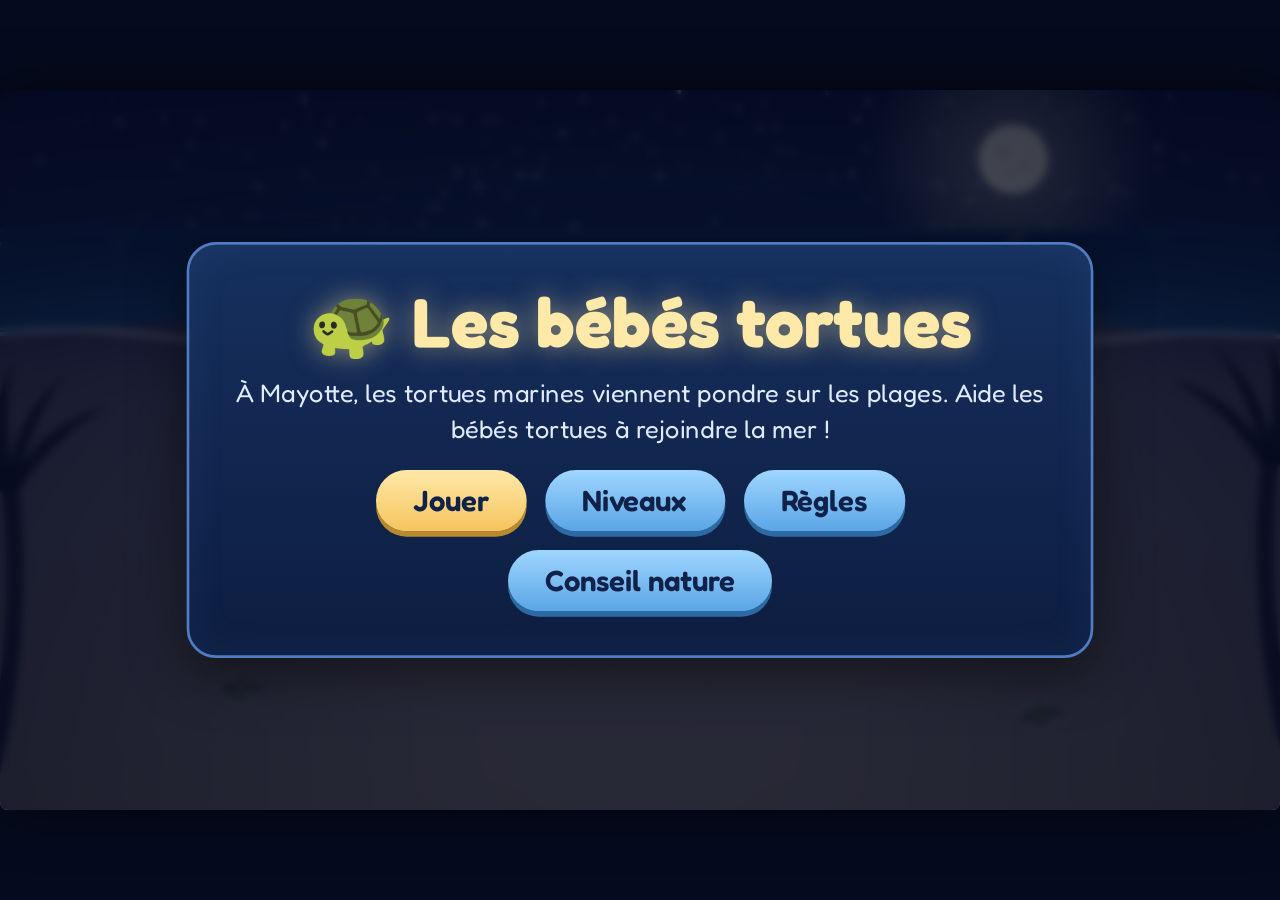
==== commit 4422cee5: "Amelioration des 12 jeux : tutoriels, graphismes, musique, mobile, equilibrage, bugs Co-Authored-By:" ====
--- a/jeux/games/bebes-tortues/index.html
+++ b/jeux/games/bebes-tortues/index.html
@@ -40,6 +40,16 @@
   #hudBtns { position: absolute; right: 10px; top: 8px; z-index: 5; display: none; }
   #hudBtns button { font-family: inherit; font-size: 20px; width: 42px; height: 42px; border-radius: 50%; border: 2px solid #6d95d6;
     background: rgba(15,30,65,.75); color: #fff; cursor: pointer; margin-left: 6px; }
+  /* Apparition douce des fenêtres et des étoiles */
+  .overlay.show .panel { animation: popIn .4s cubic-bezier(.2,1.3,.4,1) both; }
+  @keyframes popIn { from { opacity: 0; transform: translateY(16px) scale(.94); } to { opacity: 1; transform: none; } }
+  .stars span { display: inline-block; animation: starPop .5s cubic-bezier(.3,1.6,.5,1) both; }
+  .stars span:nth-child(2) { animation-delay: .25s; } .stars span:nth-child(3) { animation-delay: .5s; }
+  @keyframes starPop { from { opacity: 0; transform: scale(.2) rotate(-40deg); } to { opacity: 1; transform: none; } }
+  #hudBtns button { width: 52px; height: 52px; font-size: 24px; }
+  /* Bouton « Passer » du tutoriel */
+  #bSkip { position: absolute; right: 14px; bottom: 14px; z-index: 5; display: none; font-family: inherit; font-size: 18px; font-weight: 600;
+    border: 2px solid #6d95d6; border-radius: 14px; padding: 10px 18px; background: rgba(15,30,65,.8); color: #fff; cursor: pointer; }
   .tip { background: rgba(255,233,168,.12); border: 1px dashed #ffe9a8; border-radius: 14px; padding: 10px 14px; margin-top: 12px; }
 </style>
 </head>
@@ -47,6 +57,7 @@
 <div id="stage">
   <canvas id="game"></canvas>
   <div id="hudBtns"><button id="bMute" title="Son (M)">🔊</button><button id="bPause" title="Pause (Échap)">⏸</button></div>
+  <button id="bSkip">Passer le tutoriel ⏭</button>
 
   <!-- Menu principal -->
   <div class="overlay show" id="ovMenu"><div class="panel">
@@ -212,6 +223,30 @@
     src.connect(lp); lp.connect(waveGain); waveGain.connect(master); src.start();
   } catch (e) { AC = null; }
 }
+// Musique d'ambiance de nuit : nappes très douces + petites clochettes (pentatonique)
+// Tout passe par « master », donc le bouton son coupe aussi la musique.
+const AMB = { next: 0, step: 0 };
+const PAD = [[220, 277.2, 329.6], [196, 246.9, 293.7], [174.6, 220, 261.6], [196, 246.9, 329.6]];
+const CHIME = [659.3, 740, 880, 987.8, 1108.7, 1318.5];
+function ambNote(freq, t, dur, vol, type) {
+  const o = AC.createOscillator(), g = AC.createGain();
+  o.type = type || "sine"; o.frequency.setValueAtTime(freq, t);
+  g.gain.setValueAtTime(0.0001, t); g.gain.linearRampToValueAtTime(vol, t + dur * 0.35); g.gain.exponentialRampToValueAtTime(0.0001, t + dur);
+  o.connect(g); g.connect(master); o.start(t); o.stop(t + dur + 0.05);
+}
+function ambienceTick() {
+  if (!AC || save.muted || AC.state !== "running" || (state.screen !== "play" && state.screen !== "menu")) { AMB.next = 0; return; }
+  const now = AC.currentTime;
+  if (AMB.next < now) AMB.next = now + 0.1;
+  try {
+    while (AMB.next < now + 0.5) {
+      const t = AMB.next, s = AMB.step;
+      if (s % 8 === 0) PAD[(s / 8) % PAD.length].forEach(f => ambNote(f, t, 4.2, 0.018, "sine"));   // nappe (accord tenu)
+      if (Math.random() < 0.35) ambNote(CHIME[(Math.random() * CHIME.length) | 0], t, 1.6, 0.02, "triangle"); // clochette
+      AMB.step++; AMB.next += 0.5;
+    }
+  } catch (e) {}
+}
 function tone(freq, dur, type = "sine", vol = 0.2, slide = 0) {
   if (!AC || save.muted) return;
   const t = AC.currentTime;
@@ -230,6 +265,7 @@
   fill() { tone(200, 0.2, "triangle", 0.15, 120); },
   roll() { tone(120, 0.3, "sawtooth", 0.07, -40); },
   win() { [523, 659, 784, 1046].forEach((f, i) => setTimeout(() => tone(f, 0.3, "triangle", 0.15), i * 130)); },
+  cheer() { [784, 988, 1175].forEach((f, i) => setTimeout(() => tone(f, 0.15, "sine", 0.1), i * 70)); },
   fail() { [392, 330, 262].forEach((f, i) => setTimeout(() => tone(f, 0.35, "sine", 0.14), i * 180)); }
 };
 function setMuted(m) {
@@ -245,12 +281,19 @@
   babies: [], preds: [], nests: [], logs: [], holes: [], lights: [], parts: [], tracks: [], popups: [],
   total: 0, spawned: 0, saved: 0, lost: 0,
   lamp: { on: false, x: 0, y: 0 },
-  seaY: SEA_BASE, nextCrab: 0, nextBird: 0, endTimer: 0, shake: 0, stars: 0
+  seaY: SEA_BASE, nextCrab: 0, nextBird: 0, endTimer: 0, shake: 0, stars: 0,
+  fade: 0,          // fondu de transition (1 = noir)
+  streak: 0,        // tortues sauvées d'affilée (pour les encouragements)
+  tuto: null        // tutoriel interactif en cours (ou null)
 };
+const TUTO_KEY = "tortues-tuto-v1"; // clé séparée : la sauvegarde « tortues-mer-v1 » garde son format
 
 // ---------- Démarrer un niveau ----------
-function startLevel(i) {
+// fromUI = true quand le joueur lance le niveau depuis un bouton : le tutoriel n'apparaît que dans ce cas
+// (les appels directs startLevel(0) des tests gardent le comportement normal)
+function startLevel(i, fromUI) {
   i = clamp(i | 0, 0, LEVELS.length - 1);
+  state.fade = 1; state.streak = 0; state.tuto = null;
   const L = LEVELS[i];
   state.level = i; state.def = L; state.time = 0;
   state.babies = []; state.preds = []; state.parts = []; state.tracks = []; state.popups = [];
@@ -266,6 +309,15 @@
   state.screen = "play";
   hideAll();                       // cache toutes les fenêtres (dont le résultat)
   document.getElementById("hudBtns").style.display = "block";
+  let seen = true;
+  try { seen = !!localStorage.getItem(TUTO_KEY); } catch (e) {}
+  if (fromUI && i === 0 && !seen) state.tuto = { step: 0, t: 0 };
+  document.getElementById("bSkip").style.display = state.tuto ? "block" : "none";
+}
+function endTuto() {
+  state.tuto = null;
+  document.getElementById("bSkip").style.display = "none";
+  try { localStorage.setItem(TUTO_KEY, "1"); } catch (e) {}
 }
 
 // ---------- Création des bébés tortues ----------
@@ -286,10 +338,10 @@
     state.parts.push({ x, y, vx: Math.cos(a) * v, vy: Math.sin(a) * v - 20, life: rand(0.4, 0.9), max: 0.9, col, r: rand(1.5, 3.5) });
   }
 }
-function popup(x, y, txt, col) { state.popups.push({ x, y, txt, col, life: 1.2 }); }
+function popup(x, y, txt, col, big) { state.popups.push({ x, y, txt, col, life: 1.2, big: !!big }); }
 
 function loseBaby(b, why) {
-  b.dead = true; state.lost++;
+  b.dead = true; state.lost++; state.streak = 0;
   popup(b.x, b.y - 16, why, "#ff9a9a");
   SFX.lost();
 }
@@ -310,12 +362,23 @@
 }
 function scarePred(p) {
   if (p.mode === "flee") return;
-  if (p.prey) { p.prey.carried = false; p.prey = null; }   // il lâche la tortue !
+  // Position de l'effet : pendant l'alerte, l'oiseau n'est pas encore à l'écran -> on prend son ombre
+  // (avant, le test se faisait APRÈS le passage en "flee" et l'effet partait hors écran)
+  const warn = p.kind === "bird" && p.mode === "warn";
+  const px = warn ? p.tx : p.x, py = warn ? p.ty : p.y;
+  if (p.prey) {
+    // il lâche la tortue ! Elle retombe sur le sable (jamais directement dans la mer ou hors de l'écran)
+    const b = p.prey;
+    b.carried = false; b.hole = null;
+    b.x = clamp(b.x, 12, W - 12); b.y = clamp(b.y, state.seaY + 30, ROAD_Y - 30);
+    p.prey = null;
+    popup(b.x, b.y - 16, "Ouf !", "#a8ffb8");
+  }
   p.mode = "flee"; p.t = 0;
-  const px = p.kind === "bird" && p.mode === "warn" ? p.tx : p.x;
-  burst(p.x, p.y, "#ffffff", 12, 120);
-  popup(p.x, p.y - 20, "Ouste !", "#ffe9a8");
+  burst(clamp(px, 0, W), clamp(py, 0, H), "#ffffff", 12, 120);
+  popup(clamp(px, 30, W - 30), clamp(py, 40, H) - 20, "Ouste !", "#ffe9a8");
   SFX.scare(); state.shake = 4;
+  if (state.tuto && state.tuto.step === 0) { state.tuto = { step: 1, t: 0 }; SFX.cheer(); }
 }
 
 // ---------- Boucle de simulation (appelée 60 fois par seconde) ----------
@@ -323,6 +386,13 @@
   if (state.screen !== "play") { animateIdle(dt); return; }
   const L = state.def;
   state.time += dt;
+  state.fade = Math.max(0, state.fade - dt * 2);
+  if (state.tuto) {
+    state.tuto.t += dt;
+    // étape 2 : finie quand le joueur a utilisé sa lueur un moment, ou au bout de 7 s
+    if (state.tuto.step === 1 && state.lamp.on) state.tuto.lampT = (state.tuto.lampT || 0) + dt;
+    if (state.tuto.step === 1 && ((state.tuto.lampT || 0) > 1.2 || state.tuto.t > 7)) { endTuto(); popup(W / 2, 150, "À toi de jouer !", "#ffe9a8", true); SFX.cheer(); }
+  }
   const T = state.time;
   // Marée : le rivage avance et recule doucement
   state.seaY = SEA_BASE + (L.tide ? Math.sin(T * 0.35) * L.tide : 0) + Math.sin(T * 1.3) * 3;
@@ -356,7 +426,7 @@
   for (const h of state.holes) if (h.filled) h.fill = Math.min(1, h.fill + dt * 3);
 
   // Particules
-  for (const p of state.parts) { p.x += p.vx * dt; p.y += p.vy * dt; p.vy += 120 * dt; p.vx *= 0.97; p.life -= dt; }
+  for (const p of state.parts) { p.x += p.vx * dt; p.y += p.vy * dt; if (!p.ring) p.vy += 120 * dt; p.vx *= 0.97; p.life -= dt; if (p.ring) p.r += 30 * dt; }
   state.parts = state.parts.filter(p => p.life > 0);
   for (const p of state.popups) { p.y -= 25 * dt; p.life -= dt; }
   state.popups = state.popups.filter(p => p.life > 0);
@@ -436,6 +506,10 @@
       burst(b.x, b.y, "#bfe6ff", 14, 90);
       popup(b.x, b.y - 10, "Sauvée !", "#a8ffef");
       SFX.splash();
+      // ronds dans l'eau
+      state.parts.push({ ring: true, x: b.x, y: b.y - 4, life: 0.9, max: 0.9, r: 4, col: "#bfe6ff", vx: 0, vy: 0 });
+      state.streak++;
+      if (state.streak % 5 === 0) { popup(W / 2, 150, ["Super !", "Génial !", "Bravo, continue !"][(state.streak / 5 - 1) % 3], "#ffe9a8", true); SFX.cheer(); }
     }
     // Arrivée sur la route = perdue
     else if (b.y > ROAD_Y - 4) loseBaby(b, "Perdue !");
@@ -466,7 +540,7 @@
         p.x += dir * (p.mode === "flee" ? 260 : 50) * dt;
         if (p.prey) { p.prey.x = p.x + dir * 6; p.prey.y = p.y - 4; }
         if (p.x < -50 || p.x > W + 50) {
-          if (p.prey) { const b = p.prey; b.carried = false; b.dead = true; state.lost++; SFX.lost(); }
+          if (p.prey) { const b = p.prey; b.carried = false; b.dead = true; state.lost++; state.streak = 0; SFX.lost(); }
           p.gone = true;
         }
       }
@@ -490,21 +564,24 @@
         p.x += dir * sp * 0.6 * dt; p.y -= sp * dt;
         if (p.prey) { p.prey.x = p.x; p.prey.y = p.y + 14; }
         if (p.y < -60) {
-          if (p.prey) { const b = p.prey; b.carried = false; b.dead = true; state.lost++; SFX.lost(); }
+          if (p.prey) { const b = p.prey; b.carried = false; b.dead = true; state.lost++; state.streak = 0; SFX.lost(); }
           p.gone = true;
         }
       }
     }
   }
   state.preds = state.preds.filter(p => !p.gone);
-  // Une tortue lâchée par un prédateur effrayé retombe et repart
-  for (const b of state.babies) if (!b.carried && b.dead && !b.savedOk && b.dropped) b.dead = false;
 }
 
 // Animation douce derrière le menu
 function animateIdle(dt) {
-  state.time += state.screen === "pause" ? 0 : dt;
+  if (state.screen === "pause") return; // tout est figé pendant la pause
+  state.time += dt;
+  state.fade = Math.max(0, state.fade - dt * 2);
   if (state.screen === "menu") state.seaY = SEA_BASE + Math.sin(state.time * 1.3) * 3;
+  // sur l'écran de résultat, les confettis continuent de tomber
+  for (const p of state.parts) { p.x += p.vx * dt; p.y += p.vy * dt; p.life -= dt; if (p.ring) p.r += 30 * dt; }
+  state.parts = state.parts.filter(p => p.life > 0);
 }
 
 // ---------- Fin de niveau ----------
@@ -522,10 +599,14 @@
     save.levels[key] = { stars: Math.max(old, stars) };
     save.unlocked = Math.max(save.unlocked, Math.min(LEVELS.length, state.level + 2));
     writeSave(); SFX.win();
+    const cols = ["#ffe9a8", "#7fe0a0", "#9fd6ff", "#ff9a9a", "#ffffff"];
+    for (let i = 0; i < 80; i++) state.parts.push({ rect: true, x: rand(0, W), y: rand(-40, 0), vx: rand(-40, 40), vy: rand(60, 200), life: 2.5, max: 2.5, col: cols[i % 5], r: rand(2.5, 4.5) });
   } else SFX.fail();
+  if (state.tuto) endTuto();
   document.getElementById("rTitle").textContent = win ? (state.level === LEVELS.length - 1 ? "Toutes les nuits réussies ! 🎉" : "Bravo !") : "Pas assez de tortues sauvées...";
   document.getElementById("rStars").innerHTML = [1, 2, 3].map(s => `<span class="${s <= stars ? "" : "off"}">★</span>`).join("");
-  document.getElementById("rText").textContent = `${state.saved} bébés tortues sur ${state.total} ont rejoint la mer (${pct} %). Objectif : ${L.goal} %.`;
+  const conseil = win ? "" : pct >= L.goal - 15 ? " Tu y étais presque !" : " Astuce : touche les crabes dès qu'ils arrivent.";
+  document.getElementById("rText").textContent = `${state.saved} bébés tortues sur ${state.total} ont rejoint la mer (${pct} %). Objectif : ${L.goal} %.${conseil}`;
   document.getElementById("rNext").style.display = win && state.level < LEVELS.length - 1 ? "" : "none";
   show("ovResult");
 }
@@ -571,8 +652,6 @@
 canvas.addEventListener("pointerup", lampOff);
 canvas.addEventListener("pointercancel", lampOff);
 
-// Correctif : quand un prédateur est effrayé, sa proie redevient libre
-const _scare = scarePred;
 
 window.addEventListener("keydown", e => {
   if (e.key === "Escape" || e.key === "p" || e.key === "P") togglePause();
@@ -584,7 +663,8 @@
 function hideAll() { OVS.forEach(id => document.getElementById(id).classList.remove("show")); }
 function show(id) { hideAll(); document.getElementById(id).classList.add("show"); }
 let backTo = "ovMenu";
-function goMenu() { state.screen = "menu"; state.lamp.on = false; document.getElementById("hudBtns").style.display = "none"; show("ovMenu"); }
+function goMenu() { state.screen = "menu"; state.lamp.on = false; state.parts = []; state.popups = [];
+  if (state.tuto) { state.tuto = null; document.getElementById("bSkip").style.display = "none"; } document.getElementById("hudBtns").style.display = "none"; show("ovMenu"); }
 function togglePause() {
   if (state.screen === "play") { state.screen = "pause"; state.lamp.on = false; show("ovPause"); }
   else if (state.screen === "pause") { state.screen = "play"; hideAll(); }
@@ -597,21 +677,22 @@
     const b = document.createElement("button");
     b.className = "lvl" + (locked ? " locked" : "");
     b.innerHTML = `<b>${locked ? "🔒" : i + 1}</b>${L.name}<div class="st">${"★".repeat(st)}${"☆".repeat(3 - st)}</div>`;
-    if (!locked) b.onclick = () => { initAudio(); SFX.click(); startLevel(i); };
+    if (!locked) b.onclick = () => { initAudio(); SFX.click(); startLevel(i, true); };
     g.appendChild(b);
   });
 }
 const $ = id => document.getElementById(id);
-$("mPlay").onclick = () => { initAudio(); SFX.click(); startLevel(Math.min(save.unlocked, LEVELS.length) - 1); };
+$("mPlay").onclick = () => { initAudio(); SFX.click(); startLevel(Math.min(save.unlocked, LEVELS.length) - 1, true); };
 $("mLevels").onclick = () => { initAudio(); SFX.click(); buildLevels(); show("ovLevels"); };
 $("mRules").onclick = () => { initAudio(); SFX.click(); show("ovRules"); };
 $("mTip").onclick = () => { initAudio(); SFX.click(); show("ovTip"); };
 document.querySelectorAll("[data-back]").forEach(b => b.onclick = () => { SFX.click(); show("ovMenu"); });
 $("pResume").onclick = () => togglePause();
-$("pRestart").onclick = () => startLevel(state.level);
+$("pRestart").onclick = () => startLevel(state.level, true);
 $("pMenu").onclick = goMenu;
-$("rNext").onclick = () => startLevel(state.level + 1);
-$("rRetry").onclick = () => startLevel(state.level);
+$("rNext").onclick = () => { SFX.click(); startLevel(state.level + 1, true); };
+$("rRetry").onclick = () => { SFX.click(); startLevel(state.level, true); };
+$("bSkip").onclick = () => { endTuto(); state.time = Math.min(state.time, 1); }; // réaffiche l'astuce du niveau
 $("rMenu").onclick = goMenu;
 $("bPause").onclick = () => togglePause();
 $("bMute").onclick = () => { initAudio(); setMuted(!save.muted); };
@@ -639,7 +720,9 @@
     drawLamp(T);
     drawParts();
     ctx.restore();
+    drawVignette();
     drawHUD();
+    if (state.tuto) drawTuto(T);
   } else {
     drawRoad(T);
     // Quelques bébés décoratifs sur le menu
@@ -648,7 +731,43 @@
       drawBaby({ x: 180 + i * 150, y, a: -Math.PI / 2 + Math.sin(T + i) * 0.2, flip: T * 12 + i, hole: null });
     }
     ctx.restore();
-  }
+    drawVignette();
+  }
+  if (state.fade > 0) { ctx.fillStyle = `rgba(3,6,20,${state.fade})`; ctx.fillRect(0, 0, W, H); }
+}
+
+// Bords assombris : ambiance nocturne plus douce
+let vignetteGrad = null;
+function drawVignette() {
+  if (!vignetteGrad) {
+    vignetteGrad = ctx.createRadialGradient(W / 2, H * 0.55, H * 0.4, W / 2, H * 0.55, W * 0.62);
+    vignetteGrad.addColorStop(0, "rgba(0,0,10,0)"); vignetteGrad.addColorStop(1, "rgba(0,0,10,.38)");
+  }
+  ctx.fillStyle = vignetteGrad; ctx.fillRect(0, 0, W, H);
+}
+
+// Bulle du tutoriel + main qui montre le crabe
+function drawTuto(T) {
+  const tu = state.tuto;
+  const crab = state.preds.find(p => p.kind === "crab" && p.mode === "hunt");
+  const txt = tu.step === 0
+    ? (crab ? "Un crabe ! TOUCHE-LE vite pour le faire fuir !" : "Les bébés tortues sortent du nid et vont vers la mer…")
+    : "Bravo ! Garde le doigt appuyé sur le sable : ta lueur guide les tortues.";
+  const bw = 620, bx = (W - bw) / 2, by = 72;
+  ctx.globalAlpha = Math.min(1, tu.t * 4 + 0.3);
+  ctx.fillStyle = "rgba(16,34,74,.92)"; roundRect(bx, by, bw, 56, 18); ctx.fill();
+  ctx.strokeStyle = "#ffe9a8"; ctx.lineWidth = 3; ctx.stroke();
+  ctx.fillStyle = "#fff"; ctx.font = "600 20px Fredoka"; ctx.textAlign = "center"; ctx.textBaseline = "middle";
+  ctx.fillText(txt, W / 2, by + 28);
+  ctx.textBaseline = "alphabetic";
+  if (tu.step === 0 && crab) {
+    // cercle qui pulse autour du crabe + main
+    const r = 30 + Math.sin(T * 8) * 5;
+    ctx.strokeStyle = "rgba(255,233,168,.9)"; ctx.lineWidth = 3;
+    ctx.beginPath(); ctx.arc(crab.x, crab.y, r, 0, 6.28); ctx.stroke();
+    ctx.font = "36px Fredoka"; ctx.fillText("👇", crab.x, crab.y - 44 - Math.abs(Math.sin(T * 5)) * 8);
+  }
+  ctx.globalAlpha = 1;
 }
 
 function drawSky(T) {
@@ -666,6 +785,14 @@
   halo.addColorStop(0, "rgba(255,250,220,.45)"); halo.addColorStop(1, "rgba(255,250,220,0)");
   ctx.fillStyle = halo; ctx.fillRect(mx - 110, 0, 220, 170);
   ctx.fillStyle = "#fff8dc"; ctx.beginPath(); ctx.arc(mx, my, 26, 0, 6.28); ctx.fill();
+  // Étoile filante de temps en temps (décor)
+  const sh = (T % 9) / 0.9;
+  if (sh < 1) {
+    const sx = 120 + (Math.floor(T / 9) * 173) % 500, x = sx + sh * 160, y = 20 + sh * 50;
+    const g2 = ctx.createLinearGradient(x - 60, y - 19, x, y);
+    g2.addColorStop(0, "rgba(255,255,255,0)"); g2.addColorStop(1, `rgba(255,255,255,${0.8 * (1 - sh)})`);
+    ctx.strokeStyle = g2; ctx.lineWidth = 2; ctx.beginPath(); ctx.moveTo(x - 60, y - 19); ctx.lineTo(x, y); ctx.stroke();
+  }
   ctx.fillStyle = "rgba(200,190,160,.35)";
   [[-8, -6, 6], [8, 5, 4], [-3, 10, 3]].forEach(c => { ctx.beginPath(); ctx.arc(mx + c[0], my + c[1], c[2], 0, 6.28); ctx.fill(); });
 }
@@ -683,6 +810,13 @@
     const w = (10 + i * 3.2) * (0.6 + 0.4 * Math.sin(T * 2 + i * 1.7));
     ctx.fillStyle = `rgba(255,248,210,${0.55 - i * 0.018})`;
     ctx.fillRect(760 - w / 2 + Math.sin(T * 1.5 + i) * 6, y, w, 2);
+  }
+  // points lumineux qui scintillent dans l'eau
+  for (let i = 0; i < 26; i++) {
+    const a = Math.sin(T * 1.7 + i * 2.3);
+    if (a < 0.6) continue;
+    ctx.fillStyle = `rgba(150,240,255,${(a - 0.6) * 1.6})`;
+    ctx.beginPath(); ctx.arc((i * 131) % W, top + 10 + (i * 37) % Math.max(10, sy - top - 14), 1.6, 0, 6.28); ctx.fill();
   }
   // petites vaguelettes
   ctx.strokeStyle = "rgba(170,210,255,.18)"; ctx.lineWidth = 1.2;
@@ -713,10 +847,27 @@
     }
     ctx.stroke();
   }
+  // Palmiers en silhouette sur les côtés (décor, ne gênent pas le jeu)
+  drawPalm(-10, H - 10, 1, T); drawPalm(W + 10, H - 30, -1, T);
   // reflet lunaire sur le sable mouillé
   const rg = ctx.createRadialGradient(760, sy + 10, 5, 760, sy + 10, 120);
   rg.addColorStop(0, "rgba(255,248,210,.18)"); rg.addColorStop(1, "rgba(255,248,210,0)");
   ctx.fillStyle = rg; ctx.fillRect(640, sy - 10, 240, 120);
+}
+
+function drawPalm(x, y, dir, T) {
+  ctx.save(); ctx.translate(x, y); ctx.scale(dir, 1);
+  ctx.strokeStyle = "rgba(10,14,30,.85)"; ctx.lineWidth = 12; ctx.lineCap = "round";
+  ctx.beginPath(); ctx.moveTo(0, 0); ctx.quadraticCurveTo(30, -120, 18, -230); ctx.stroke();
+  ctx.fillStyle = "rgba(10,14,30,.9)";
+  const sway = Math.sin(T * 0.8) * 0.05;
+  for (let i = 0; i < 6; i++) {
+    const a = -Math.PI * 0.95 + i * 0.42 + sway;
+    ctx.save(); ctx.translate(18, -230); ctx.rotate(a);
+    ctx.beginPath(); ctx.moveTo(0, 0); ctx.quadraticCurveTo(45, -18, 95, 12); ctx.quadraticCurveTo(45, -4, 0, 6); ctx.fill();
+    ctx.restore();
+  }
+  ctx.restore();
 }
 
 function drawTracks() {
@@ -801,6 +952,7 @@
 
 // Un bébé tortue tout mignon
 function drawBaby(b) {
+  ctx.fillStyle = "rgba(255,248,210,.10)"; ctx.beginPath(); ctx.arc(b.x, b.y, 13, 0, 6.28); ctx.fill();
   ctx.save(); ctx.translate(b.x, b.y); ctx.rotate(b.a + Math.PI / 2);
   if (b.hole) ctx.scale(0.85, 0.85);
   const f = Math.sin(b.flip) * 0.6;
@@ -860,10 +1012,20 @@
 }
 
 function drawParts() {
-  for (const p of state.parts) { ctx.globalAlpha = clamp(p.life / p.max, 0, 1); ctx.fillStyle = p.col; ctx.beginPath(); ctx.arc(p.x, p.y, p.r, 0, 6.28); ctx.fill(); }
+  for (const p of state.parts) {
+    ctx.globalAlpha = clamp(p.life / p.max, 0, 1);
+    if (p.ring) { ctx.strokeStyle = p.col; ctx.lineWidth = 1.5; ctx.beginPath(); ctx.ellipse(p.x, p.y, p.r, p.r * 0.4, 0, 0, 6.28); ctx.stroke(); }
+    else if (p.rect) { ctx.save(); ctx.translate(p.x, p.y); ctx.rotate(p.life * 6); ctx.fillStyle = p.col; ctx.fillRect(-p.r, -p.r / 2, p.r * 2, p.r); ctx.restore(); }
+    else { ctx.fillStyle = p.col; ctx.beginPath(); ctx.arc(p.x, p.y, p.r, 0, 6.28); ctx.fill(); }
+  }
   ctx.globalAlpha = 1;
-  ctx.textAlign = "center"; ctx.font = "600 15px Fredoka";
-  for (const p of state.popups) { ctx.globalAlpha = clamp(p.life, 0, 1); ctx.fillStyle = p.col; ctx.fillText(p.txt, p.x, p.y); }
+  ctx.textAlign = "center"; ctx.lineJoin = "round";
+  for (const p of state.popups) {
+    ctx.globalAlpha = clamp(p.life, 0, 1);
+    ctx.font = p.big ? "700 30px Fredoka" : "600 16px Fredoka";
+    ctx.strokeStyle = "rgba(5,12,35,.8)"; ctx.lineWidth = p.big ? 6 : 4; ctx.strokeText(p.txt, p.x, p.y);
+    ctx.fillStyle = p.col; ctx.fillText(p.txt, p.x, p.y);
+  }
   ctx.globalAlpha = 1;
 }
 
@@ -881,7 +1043,7 @@
   ctx.fillStyle = pct * 100 >= L.goal ? "#7fe0a0" : "#6fb8ff"; roundRect(bx, by, Math.max(4, bw * pct), bh, 5); ctx.fill();
   ctx.fillStyle = "#ffd34d"; ctx.fillRect(bx + bw * L.goal / 100 - 1, by - 4, 2, bh + 8);
   ctx.font = "500 12px Fredoka"; ctx.fillStyle = "#ffd34d"; ctx.fillText(`objectif ${L.goal} %`, bx + 20, by - 6);
-  if (state.time < 4) {
+  if (state.time < 4 && !state.tuto) {
     ctx.globalAlpha = Math.min(1, 4 - state.time);
     ctx.fillStyle = "rgba(8,18,45,.7)"; roundRect(W / 2 - 230, H / 2 - 30, 460, 54, 16); ctx.fill();
     ctx.fillStyle = "#fff"; ctx.font = "500 18px Fredoka"; ctx.textAlign = "center";
@@ -903,13 +1065,21 @@
 let last = performance.now(), acc = 0;
 function frame(now) {
   acc += Math.min(0.25, (now - last) / 1000); last = now;
-  while (acc >= STEP) { tick(STEP); acc -= STEP; }
+  // Tutoriel : ralenti tant qu'un crabe approche et que le joueur ne l'a pas encore chassé
+  const slow = state.tuto && state.tuto.step === 0 && state.preds.some(p => p.kind === "crab" && p.mode === "hunt") ? 0.35 : 1;
+  while (acc >= STEP) { tick(STEP * slow); acc -= STEP; }
   render();
+  ambienceTick();
   requestAnimationFrame(frame);
 }
 requestAnimationFrame(frame);
 // Pause automatique si on quitte l'onglet
 document.addEventListener("visibilitychange", () => { if (document.hidden && state.screen === "play") togglePause(); });
+window.addEventListener("blur", () => { if (state.screen === "play") togglePause(); });
+// Empêche le zoom / défilement par geste sur mobile (y compris dans une iframe)
+document.addEventListener("touchmove", e => e.preventDefault(), { passive: false });
+document.addEventListener("dblclick", e => e.preventDefault());
+canvas.addEventListener("contextmenu", e => e.preventDefault());
 </script>
 </body>
 </html>
